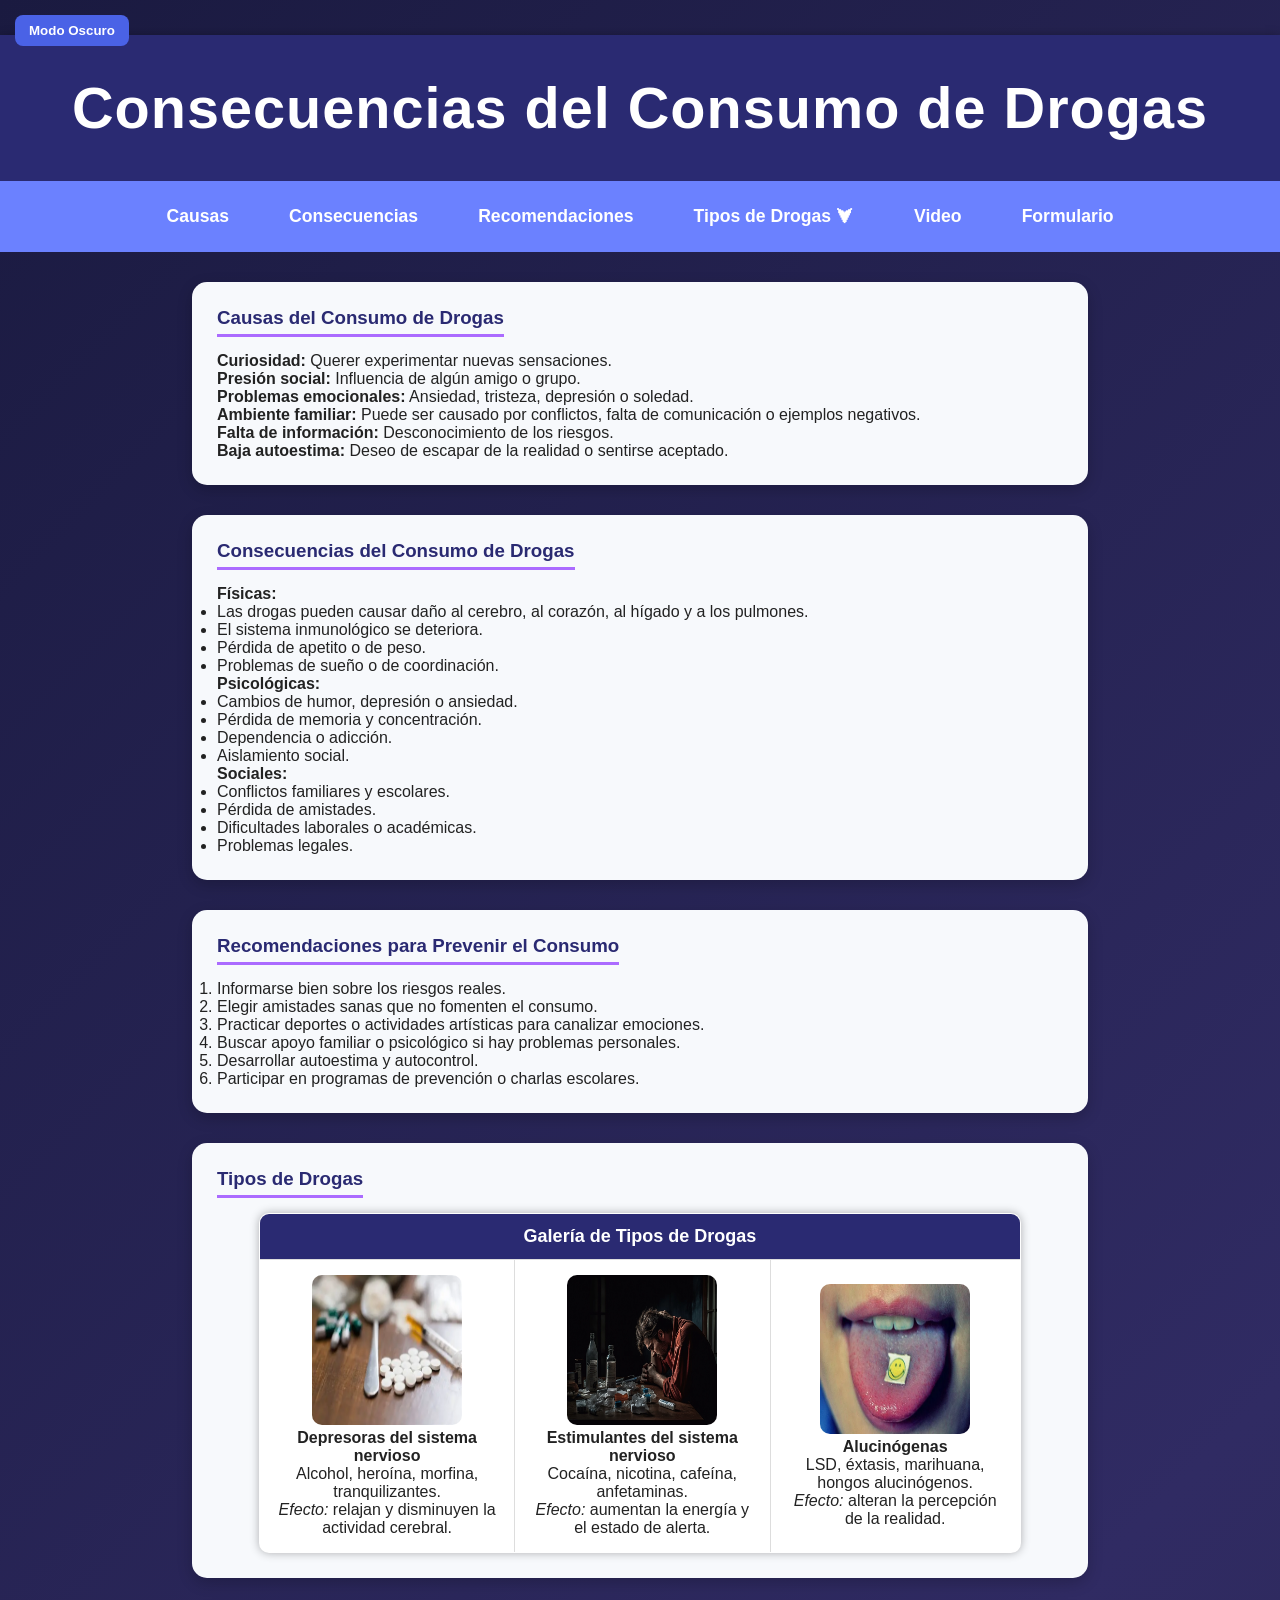
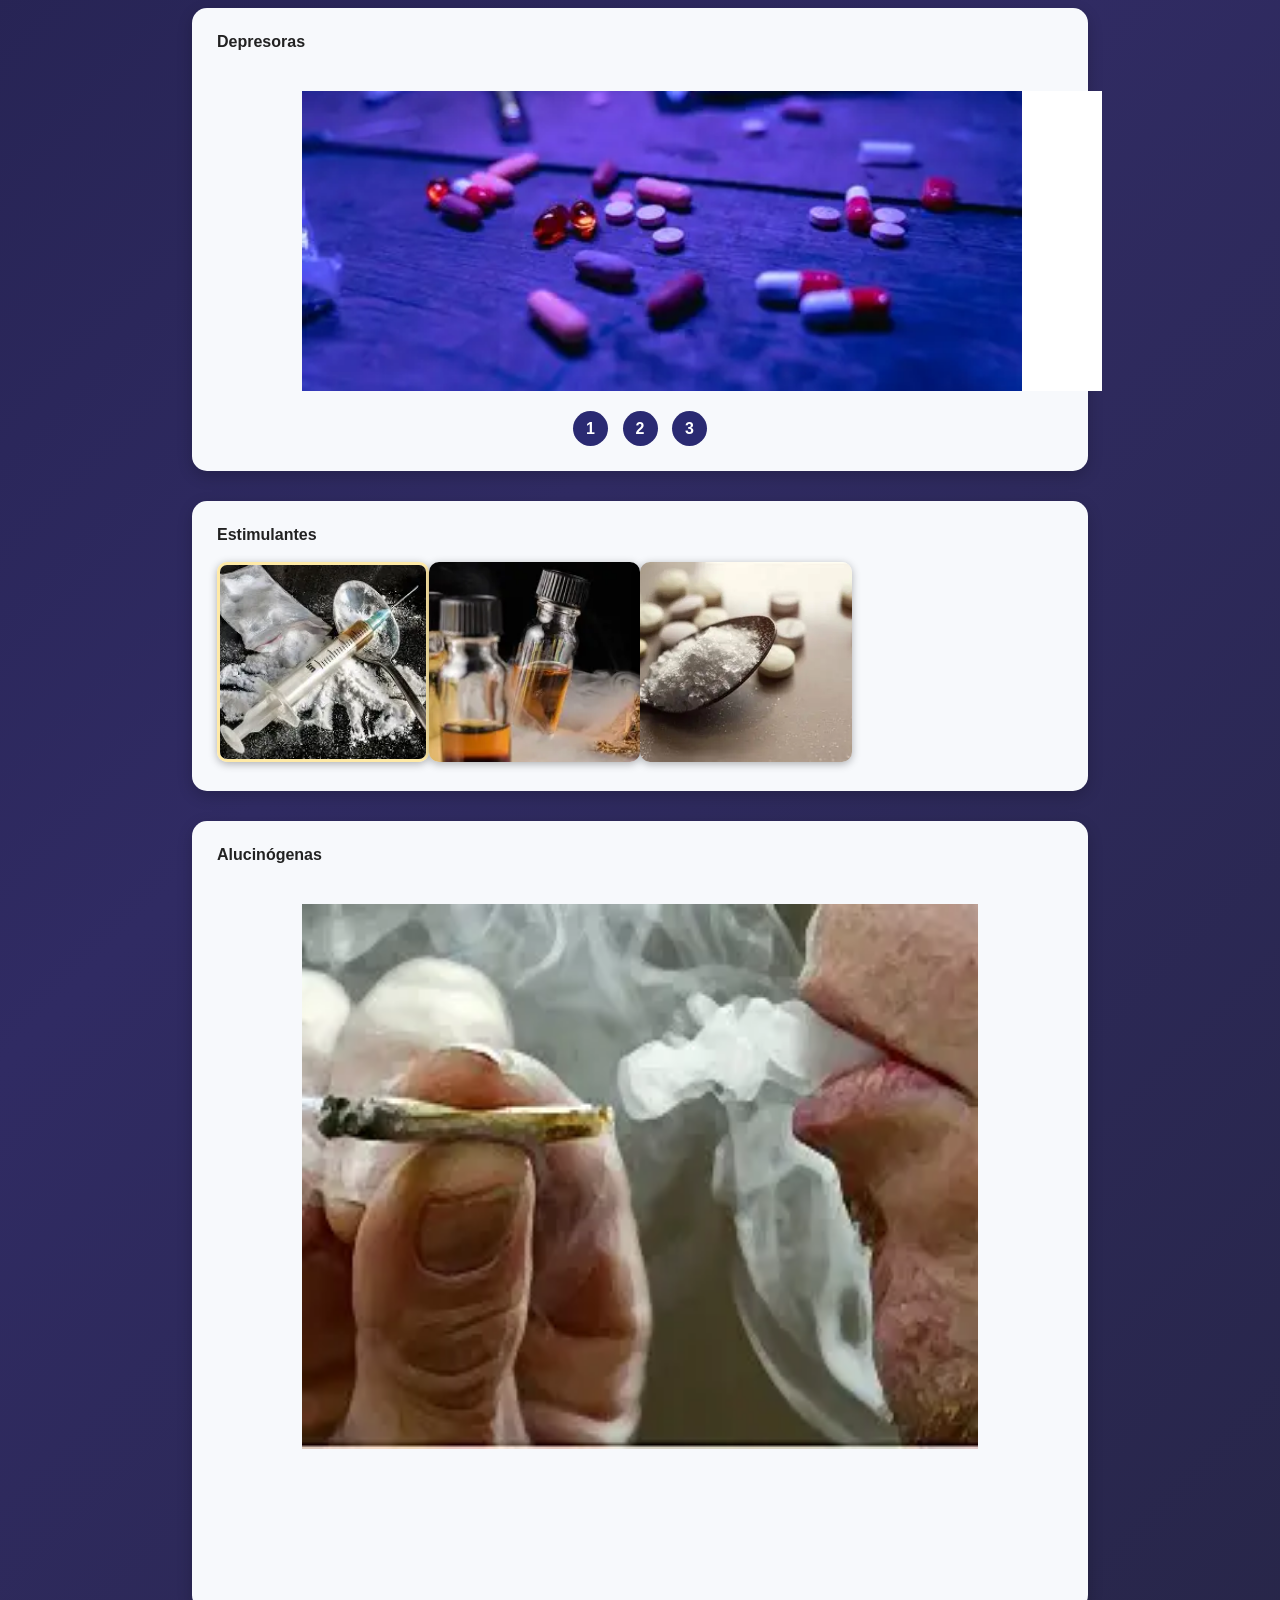
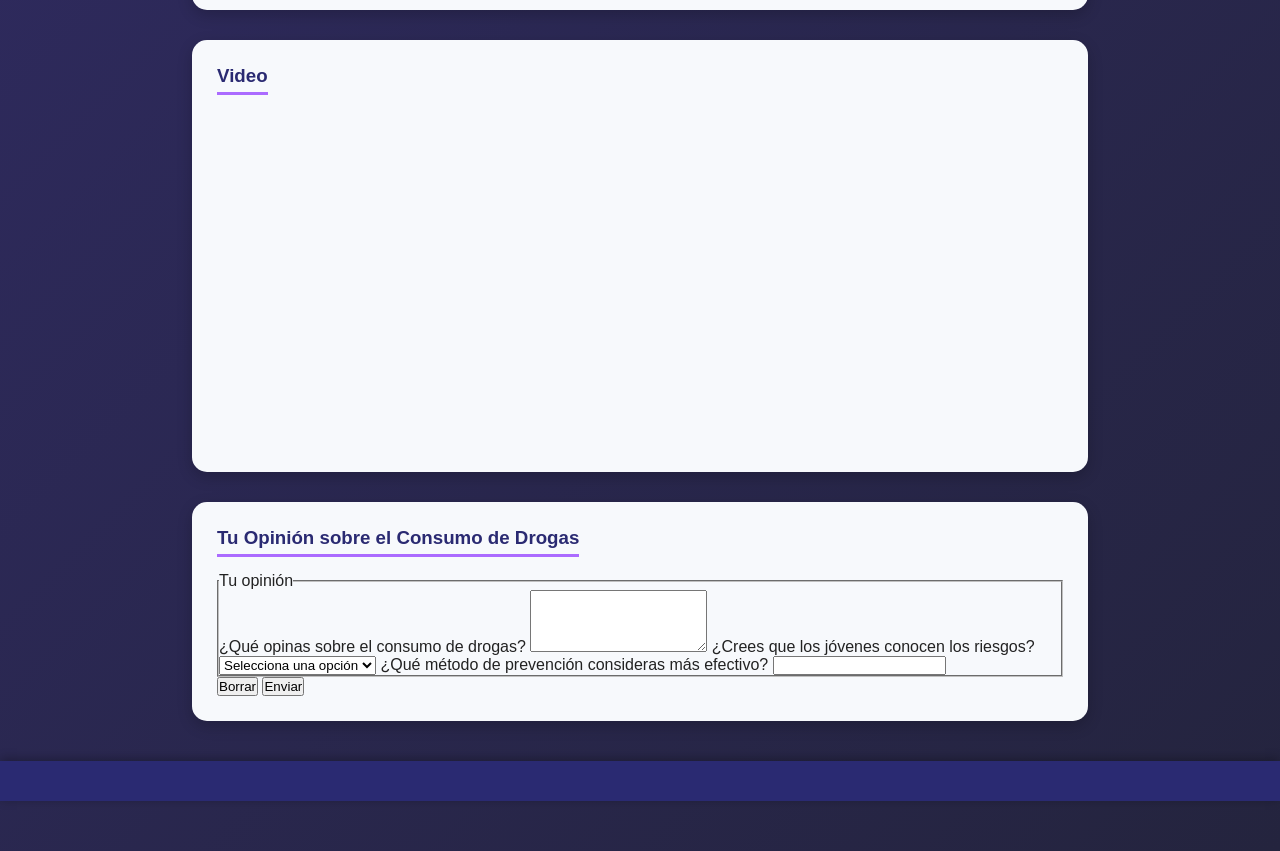
==== index.html @ c8f7d887 "Update and rename drogas.html to index.html" ====
<!DOCTYPE html>
<html lang="es">
<head>
    <meta charset="utf-8">
    <meta name="viewport" content="width=device-width, initial-scale=1.0">
    <link rel="icon" type="image/x-icon" href="pelota.ico">
    <link href="perro.css" rel="stylesheet"/>
    <script src="galeriajs.js"></script>
    <title>Consecuencias del Consumo de Drogas</title>
</head>

<body>
    <header><h1>Consecuencias del Consumo de Drogas</h1></header>

    <nav>
        <ul>
          <li><a href="#causas">Causas</a></li>
          <li><a href="#consecuencias">Consecuencias</a></li>
          <li><a href="#recomendaciones">Recomendaciones</a></li>
          <li>
            <a href="#tipos">Tipos de Drogas ⮟</a>
            <ul class="submenu">
              <li><a href="#depresoras">Depresoras</a></li>
              <li><a href="#estimulantes">Estimulantes</a></li>
              <li><a href="#alucinogenas">Alucinógenas</a></li>
            </ul>
          </li>
          <li><a href="#video">Video</a></li>
          <li><a href="#formulario">Formulario</a></li>
        </ul>
      </nav>
      

    <aside>
        <button onclick="document.body.classList.toggle('dark')">Modo Oscuro</button>
    </aside>

    <section>

        <!-- CAUSAS -->
        <article>
            <a name="causas"></a>
            <h3>Causas del Consumo de Drogas</h3>
            <p><b>Curiosidad:</b> Querer experimentar nuevas sensaciones.</p>
            <p><b>Presión social:</b> Influencia de algún amigo o grupo.</p>
            <p><b>Problemas emocionales:</b> Ansiedad, tristeza, depresión o soledad.</p>
            <p><b>Ambiente familiar:</b> Puede ser causado por conflictos, falta de comunicación o ejemplos negativos.</p>
            <p><b>Falta de información:</b> Desconocimiento de los riesgos.</p>
            <p><b>Baja autoestima:</b> Deseo de escapar de la realidad o sentirse aceptado.</p>
        </article>

        <!-- CONSECUENCIAS -->
        <article>
            <a name="consecuencias"></a>
            <h3>Consecuencias del Consumo de Drogas</h3>

            <p><b>Físicas:</b></p>
            <ul>
                <li>Las drogas pueden causar daño al cerebro, al corazón, al hígado y a los pulmones.</li>
                <li>El sistema inmunológico se deteriora.</li>
                <li>Pérdida de apetito o de peso.</li>
                <li>Problemas de sueño o de coordinación.</li>
            </ul>

            <p><b>Psicológicas:</b></p>
            <ul>
                <li>Cambios de humor, depresión o ansiedad.</li>
                <li>Pérdida de memoria y concentración.</li>
                <li>Dependencia o adicción.</li>
                <li>Aislamiento social.</li>
            </ul>

            <p><b>Sociales:</b></p>
            <ul>
                <li>Conflictos familiares y escolares.</li>
                <li>Pérdida de amistades.</li>
                <li>Dificultades laborales o académicas.</li>
                <li>Problemas legales.</li>
            </ul>
        </article>

        <!-- RECOMENDACIONES -->
        <article>
            <a name="recomendaciones"></a>
            <h3>Recomendaciones para Prevenir el Consumo</h3>
            <ol>
                <li>Informarse bien sobre los riesgos reales.</li>
                <li>Elegir amistades sanas que no fomenten el consumo.</li>
                <li>Practicar deportes o actividades artísticas para canalizar emociones.</li>
                <li>Buscar apoyo familiar o psicológico si hay problemas personales.</li>
                <li>Desarrollar autoestima y autocontrol.</li>
                <li>Participar en programas de prevención o charlas escolares.</li>
            </ol>
        </article>

        <!-- TIPOS DE DROGAS -->
        <article>
            <a name="tipos"></a>
            <h3>Tipos de Drogas</h3>
            <br>
            <div class="tabla-responsive">
            <table border="1" style="margin:auto; text-align:center; border-collapse:collapse; width:90%;">
                <thead>
                    <tr>
                        <th colspan="3" class="cecyte">Galería de Tipos de Drogas</th>
                    </tr>
                </thead>
                <tbody>
                    <tr>
                        <td>
                            <img src="img/causa1.jpg" class="clickImagen" width="150" height="150" alt="Depresoras">
                            <p><b>Depresoras del sistema nervioso</b><br>Alcohol, heroína, morfina, tranquilizantes.<br><i>Efecto:</i> relajan y disminuyen la actividad cerebral.</p>
                        </td>
                        <td>
                            <img src="img/causa2.jpg" class="clickImagen" width="150" height="150" alt="Estimulantes">
                            <p><b>Estimulantes del sistema nervioso</b><br>Cocaína, nicotina, cafeína, anfetaminas.<br><i>Efecto:</i> aumentan la energía y el estado de alerta.</p>
                        </td>
                        <td>
                            <img src="img/causa3.jpg" class="clickImagen" width="150" height="150" alt="Alucinógenas">
                            <p><b>Alucinógenas</b><br>LSD, éxtasis, marihuana, hongos alucinógenos.<br><i>Efecto:</i> alteran la percepción de la realidad.</p>
                        </td>
                    </tr>
                </tbody>
            </table>
            </div>
        </article>

        <!-- DEPRESORAS -->
        <article id="depresoras">
            <h4>Depresoras</h4>
            <ul class="slider">
              <li id="slide1"><img src="img/depresora1.jpg" alt="Depresora 1"></li>
              <li id="slide2"><img src="img/depresora2.jpg" alt="Depresora 2"></li>
              <li id="slide3"><img src="img/depresora3.jpg" alt="Depresora 3"></li>
            </ul>
          
            <div class="botones">
              <a href="#slide1">1</a>
              <a href="#slide2">2</a>
              <a href="#slide3">3</a>
            </div>
          </article>

        <!-- ESTIMULANTES -->
        <article id="estimulantes">
            <h4>Estimulantes</h4>
            <br>
            <div class="fila">
             <center> <div class="columnas">
                <img src="img/estimulante1.jpg" alt="Estimulante 1" onclick="openModal(); currentSlide(1);" class="miniatura cursor">
              </div>
              <div class="columnas">
                <img src="img/estimulante2.jpg" alt="Estimulante 2" onclick="openModal(); currentSlide(2);" class="miniatura cursor">
              </div>
              <div class="columnas">
                <img src="img/estimulante3.jpg" alt="Estimulante 3" onclick="openModal(); currentSlide(3);" class="miniatura cursor">
              </div> </center>
            </div>
          
            <div id="miGaleria" class="modal">
              <span class="close cursor" onclick="closeModal()">&times;</span>
              <div class="modal-content">
                <div class="misimagenes"><div class="numeroTexto">1 / 3</div><img src="img/estimulante1.jpg" style="width:100%"></div>
                <div class="misimagenes"><div class="numeroTexto">2 / 3</div><img src="img/estimulante2.jpg" style="width:100%"></div>
                <div class="misimagenes"><div class="numeroTexto">3 / 3</div><img src="img/estimulante3.jpg" style="width:100%"></div>
          
                <a class="anterior" onclick="plusSlides(-1)">&#10094;</a>
                <a class="siguiente" onclick="plusSlides(1)">&#10095;</a>
          
                <div class="descripcion"><p id="describe"></p></div>
              </div>
            </div>
          </article>
          

        <!-- ALUCINOGENAS -->
        <article>
            <a name="alucinogenas"></a>
            <h4>Alucinógenas</h4>
            <div class="slider">
                <ul>
                    <li>
                        <img src="img/alucinogena1.jpg" alt="">
                    </li>
                    <li>
                        <img src="img/alucinogena2.jpg" alt="">
                    </li>
                    <li>
                        <img src="img/alucinogena3.jpg" alt="">
                    </li>
                    <li>
                        <img src="img/alucinogena4.jpg" alt="">
                    </li>
                </ul>
            </div>
        </article>

        <!-- VIDEO -->
        <article>
            <a name="video"></a>
            <h3>Video</h3>
            <br>
            <br>
            <center><iframe width="560" height="315" src="https://www.youtube.com/embed/emM6eo3wYpA?si=cSRPWMDFn6Leg11W&amp;controls=0" title="YouTube video player" frameborder="0" allow="accelerometer; autoplay; clipboard-write; encrypted-media; gyroscope; picture-in-picture; web-share" referrerpolicy="strict-origin-when-cross-origin" allowfullscreen></iframe></center>
        </article>

        <!-- FORMULARIO DE OPINIÓN -->
<article>
    <a name="formulario"></a>
    <h3>Tu Opinión sobre el Consumo de Drogas</h3>
    <form action="datos.php" method="post">
      <fieldset>
        <legend>Tu opinión</legend>
  
        <label for="opinion">¿Qué opinas sobre el consumo de drogas?</label>
        <textarea name="opinion" id="opinion" rows="4" required></textarea>
  
        <label for="riesgos">¿Crees que los jóvenes conocen los riesgos?</label>
        <select name="riesgos" id="riesgos" required>
          <option value="">Selecciona una opción</option>
          <option value="si">Sí</option>
          <option value="no">No</option>
          <option value="parcialmente">Parcialmente</option>
        </select>
  
        <label for="prevencion">¿Qué método de prevención consideras más efectivo?</label>
        <input type="text" name="prevencion" id="prevencion" required />
      </fieldset>
  
      <input type="reset" value="Borrar" />
      <input type="submit" value="Enviar" />
    </form>
  </article>
  
    </section>

    <footer></footer>
    <script src="gal1.js"></script>
</body>
</html>
---- perro.css ----
/* RESET GENERAL */
* {
    margin: 0;
    padding: 0;
    box-sizing: border-box;
}

html {
    scroll-behavior: smooth;
    font-family: "Segoe UI", Arial, sans-serif;
}

/* FONDO GENERAL */
body {
    background: linear-gradient(135deg, #1a1a40, #302b63, #24243e);
    color: #222;
    display: flex;
    flex-direction: column;
    align-items: center;
    padding-bottom: 50px;
    transition: background 0.5s, color 0.5s;
}

/* ENCABEZADO */
header {
    background: #2a2a72;
    color: white;
    width: 100%;
    text-align: center;
    padding: 40px 0;
    margin-top: 35px;
    font-size: 1.8rem;
    letter-spacing: 1px;
    box-shadow: 0 2px 10px rgba(0,0,0,0.4);
}

/* NAVEGACIÓN */
nav {
    background: #6b81ff;
    width: 100%;
    padding: 10px 0;
    text-align: center;
}

/* MENU PRINCIPAL */
nav ul {
    display: flex;
    justify-content: center;
    list-style: none;
    gap: 20px;
    position: relative;
}

nav ul li {
    position: relative;
}

nav a {
    text-decoration: none;
    color: white;
    font-weight: bold;
    font-size: 1.1rem;
    padding: 15px 20px;
    display: block;
    transition: color 0.3s, transform 0.3s;
}

nav a:hover {
    color: #ffeaa7;
    transform: scale(1.1);
}

/* SUBMENÚ (LISTA DESPLEGABLE) */
nav ul ul {
    display: none;
    position: absolute;
    top: 60px; /* se muestra debajo del menú principal */
    left: 0;
    background: #4a62e6;
    border-radius: 8px;
    padding: 0;
    list-style: none;
    z-index: 1000;
    min-width: 170px;
}

nav ul li:hover > ul {
    display: block;
}

nav ul ul li {
    width: 100%;
}

nav ul ul li a {
    display: block;
    padding: 10px 15px;
    color: white;
    font-weight: normal;
    text-align: left;
    transition: background 0.3s;
}

nav ul ul li a:hover {
    background: #2a2a72;
}

/* BOTÓN MODO OSCURO */
aside {
    position: fixed;
    top: 15px;
    left: 15px;
}

aside button {
    background: #4a62e6;
    border: none;
    color: white;
    padding: 8px 14px;
    border-radius: 8px;
    cursor: pointer;
    font-weight: bold;
    transition: all 0.3s;
}

aside button:hover {
    background: #3d5aff;
    transform: scale(1.1);
}

/* CONTENIDO PRINCIPAL */
section {
    width: 100%;
    display: flex;
    flex-direction: column;
    align-items: center;
    margin-top: 30px;
    gap: 30px;
}

/* ARTÍCULOS */
article {
    width: 70%;
    background: #f7f9fc;
    padding: 25px;
    border-radius: 15px;
    box-shadow: 0 5px 15px rgba(0,0,0,0.2);
    transition: background 0.5s, color 0.5s;
}

article h3 {
    color: #2a2a72;
    margin-bottom: 15px;
    border-bottom: 3px solid #ab6bff;
    display: inline-block;
    padding-bottom: 5px;
}

/* TABLAS */
table {
    width: 100%;
    margin-top: 20px;
    border-collapse: collapse;
    text-align: center;
    background-color: #fff;
    border-radius: 10px;
    overflow: hidden;
    box-shadow: 0px 0px 10px rgba(0,0,0,0.3);
}

th.cecyte {
    background-color: #2a2a72;
    color: white;
    padding: 12px;
    font-size: 18px;
}

td {
    padding: 15px;
    border: 1px solid #ddd;
}

/* GALERÍA LIGHTBOX */
.clickImagen {
    border-radius: 10px;
    cursor: pointer;
    transition: transform 0.3s ease, box-shadow 0.3s ease;
}

.clickImagen:hover {
    transform: scale(1.08);
    box-shadow: 0 5px 15px rgba(0,0,0,0.5);
}

/* MODO OSCURO */
body.dark {
    background: #121212;
    color: #f1f1f1;
}

body.dark header {
    background: #1f1f3a;
}

body.dark nav {
    background: #6c5ce7;
}

body.dark article {
    background: #1e1e2f;
    color: #855ef0;
}

body.dark th.cecyte {
    background-color: #6c5ce7;
}

body.dark tbody {
    background: #1e1e2f;
}

body.dark aside button {
    background: #604bff;
}

body.dark aside button:hover {
    background: #4c3fff;
}

/* GALERÍA POR BOTONES (con :target) */
ul.slider {
    position: relative;
    width: 800px;
    height: 300px;
  }
  
  ul.slider li {
    position: absolute;
    left: 0;
    top: 0;
    opacity: 0;
    width: inherit;
    height: inherit;
    transition: opacity 0.5s ;
    background: #fff;
    overflow: hidden;
  }
  
  ul.slider li:first-child {
    opacity: 1;
  }
  
  ul.slider li:target {
    opacity: 1;
  }
  
  ul.slider img {
    width: 90%;
    height: 100%;
    object-fit: cover;
  }
  
  /* BOTONES DE LA GALERÍA */
  .botones {
    text-align: center;
    margin-top: 20px;
  }
  
  .botones li {
display: inline-block;
text-align: center;
  }

  .botones li a {
    display: inline-block;
    color: rgb(95, 118, 245);
    text-decoration: none;
    background-color: #2a2a72;
    padding: 10px;
    width: 15px;
    height: 20px;
    font-size: 20px;
    border-radius: 100%;
  }
  .botones a {
    display: inline-block;
    background: #2a2a72;
    color: white;
    text-decoration: none;
    width: 35px;
    height: 35px;
    line-height: 35px;
    margin: 0 5px;
    border-radius: 50%; /* Esto crea el círculo */
    font-weight: bold;
    transition: all 0.3s;
  }

  .botones a:hover {
    background: #6b81ff;
    transform: scale(1.1);
  }
  
  /* MODO OSCURO */
  body.dark .botones a {
    background: #604bff;
  }
  
  body.dark .botones a:hover {
    background: #855ef0;
  }
  
  /* ==== LIGHTBOX MODAL ==== */
.modal {
    display: none;
    position: fixed;
    z-index: 100;
    padding-top: 100px;
    left: 0;
    top: 0;
    width: 100%;
    height: 100%;
    overflow: auto;
    background-color: rgba(0,0,0,0.9);
  }
  
  .modal-content {
    position: relative;
    margin: auto;
    padding: 0;
    width: 80%;
    max-width: 1000px;
  }
  
  .close {
    position: absolute;
    top: 15px;
    right: 35px;
    color: white;
    font-size: 40px;
    font-weight: bold;
    cursor: pointer;
  }
  
  .close:hover {
    color: #bbb;
  }
  
  .misimagenes {
    display: none;
  }
  
  .anterior,
  .siguiente {
    cursor: pointer;
    position: absolute;
    top: 50%;
    padding: 16px;
    color: white;
    font-weight: bold;
    font-size: 20px;
    transition: 0.6s ease;
    user-select: none;
  }
  
  .siguiente {
    right: 0;
  }
  
  .anterior:hover, .siguiente:hover {
    background-color: rgba(0,0,0,0.8);
  }

  
  .fila > .columnas {
    padding: 0.8px;
}

  .fila:after {
    content: "";
    display: table;
    clear: both;
  }

  .columnas {
    float: left;
    width: 25%;
}

.galeria {
    display: none;
    position: fixed;
    z-index: 1;
    padding-top: 100px;
    left: 0;
    top: 0;
    width: 100%;
    height: 100%;
    overflow: auto;
    background-color: rgb(0, 0, 0);
}

.miGaleria {
    position: relative;
    background-color: #fefefe;
    margin: auto;
    padding: 0;
    width: 100%;
    max-width: 1200px;
}

.botoncerrar:hover,
.botoncerrar:focus {
    color: #999;
    text-decoration: none;
    cursor: pointer;
}


.cursor {
    cursor: pointer;
}

.columnas img {
    width: 100%;
    height: 200px;
    object-fit: cover;
    border-radius: 10px;
    box-shadow: 0 2px 8px rgba(0,0,0,0.3);
  }
  
  .misimagenes img {
    width: 100%;
    height: 500px;
    object-fit: contain;
    border-radius: 10px;
    transition: opacity 0.5s ease;
  }

/* GALERÍA AUTOMÁTICA */
.slider {
    margin-top: 40px;
    width: 80%;
    margin-left: 10%;
    overflow: hidden;
}

.slider ul {
    display: flex;
    padding: 0;
    width: 400%;
    animation: cambio 15s infinite alternate linear;
}

.slider li {
    width: 100%;
    list-style: none;
}

.slider img {
    width: 100%;
    height: 80%;
}

@keyframes cambio {
    0% { margin-left: 0; }
    20% { margin-left: 0; }

    25% { margin-left: -100%; }
    45% { margin-left: -100%; }

    50% { margin-left: -200%; }
    70% { margin-left: -200%; }

    75% { margin-left: -300%; }
    100% { margin-left: -300%; }
}

/* PIE DE PÁGINA */
footer {
    width: 100%;
    text-align: center;
    color: white;
    padding: 20px 0;
    margin-top: 40px;
    background: #2a2a72;
    box-shadow: 0 -2px 10px rgba(0,0,0,0.3);
}

.active {
    border: 3px solid #ffeaa7;
    box-shadow: 0 0 10px #ffeaa7;
  }

  @media screen and (max-width: 768px) {
    /* Menú vertical en móviles */
    nav ul {
      flex-direction: column;
      align-items: center;
    }
  
    nav a {
      padding: 10px;
      font-size: 1rem;
    }
  
    /* Ajuste de artículos */
    article {
      width: 90%;
      padding: 15px;
    }
  
    /* Galería por botones */
    ul.slider {
      width: 100%;
      height: auto;
    }
  
    ul.slider img {
      width: 100%;
      height: auto;
    }
  
    /* Columnas en galería */
    .columnas {
      width: 100%;
      float: none;
      margin-bottom: 10px;
    }
  
    /* Imágenes en lightbox */
    .misimagenes img {
      height: auto;
      max-height: 300px;
    }
  
    /* Botones más grandes para tocar */
    .botones a {
      width: 45px;
      height: 45px;
      line-height: 45px;
      font-size: 1.2rem;
    }
  
    /* Modal más adaptable */
    .modal-content {
      width: 95%;
    }
  
    /* Tabla con scroll horizontal */
    .tabla-responsive {
      overflow-x: auto;
      width: 100%;
    }
  
    table {
      width: 600px; /* se mantiene el ancho interno */
    }
  }
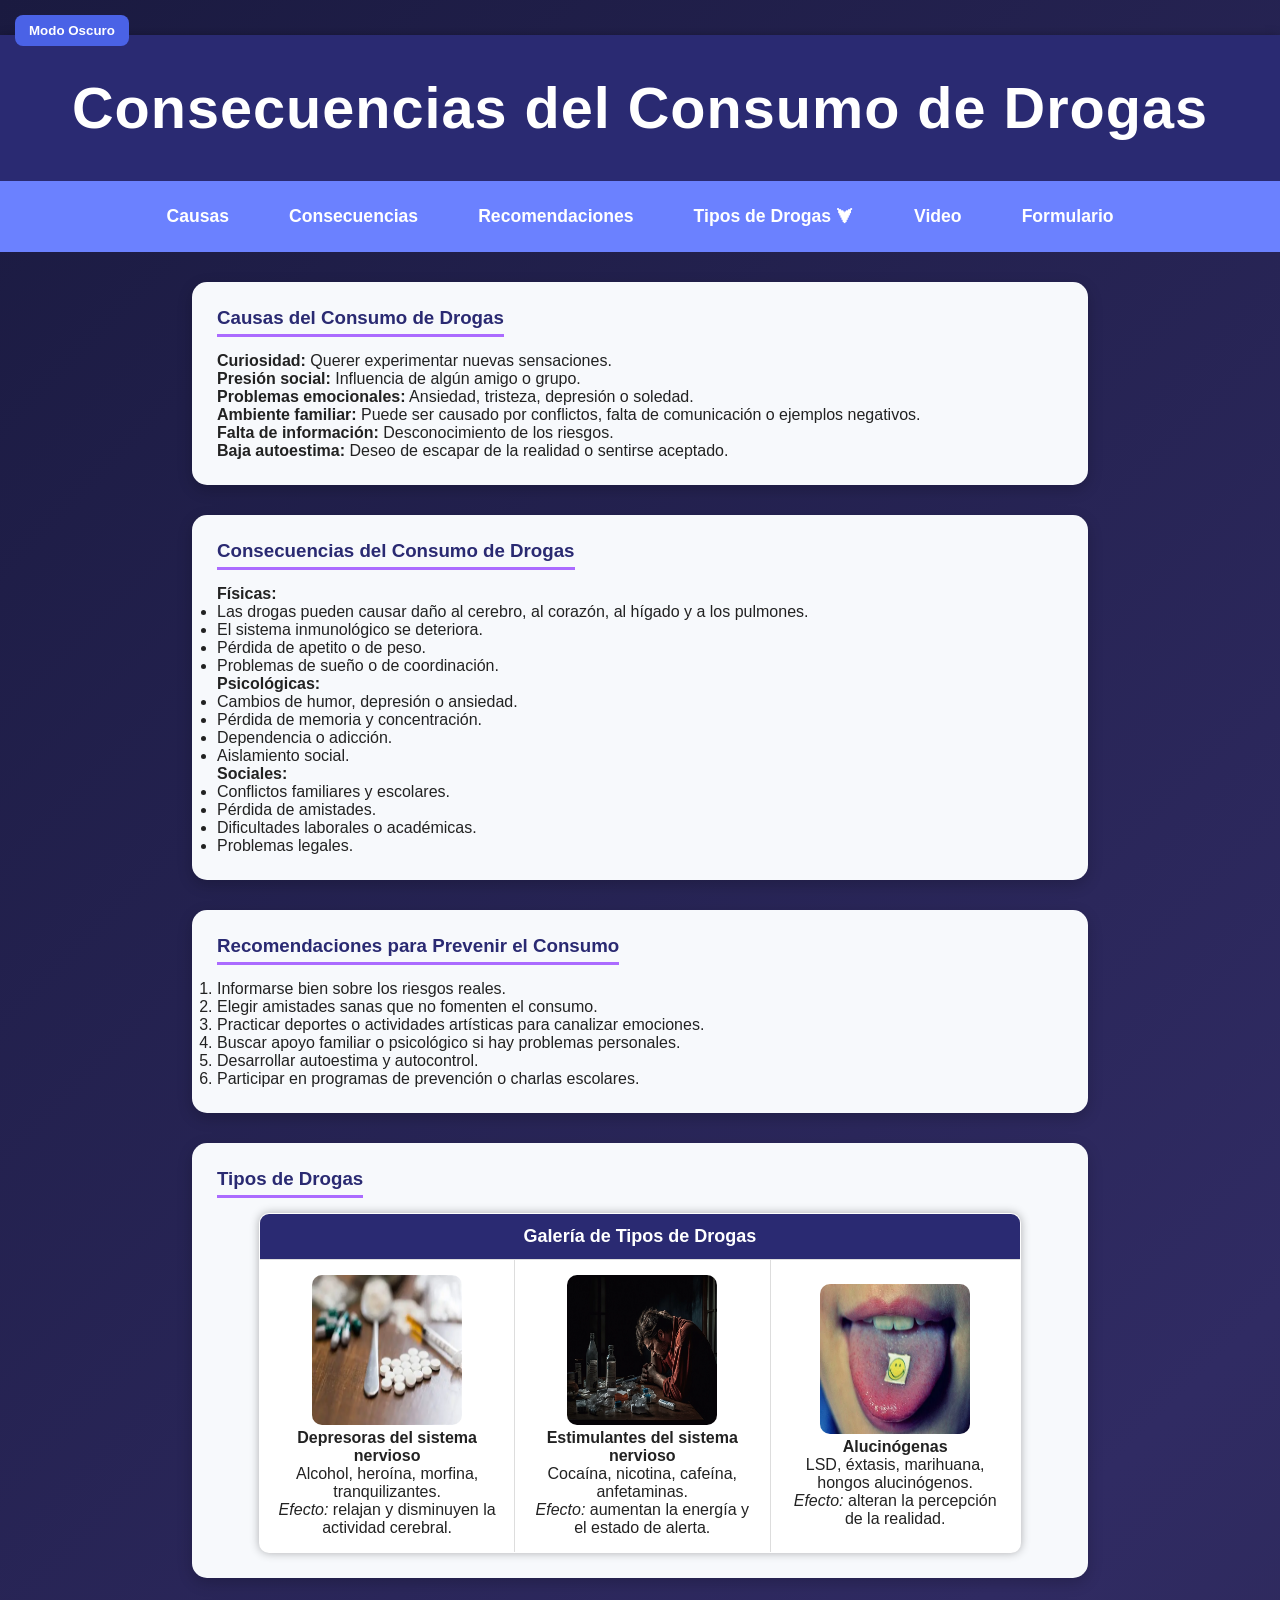
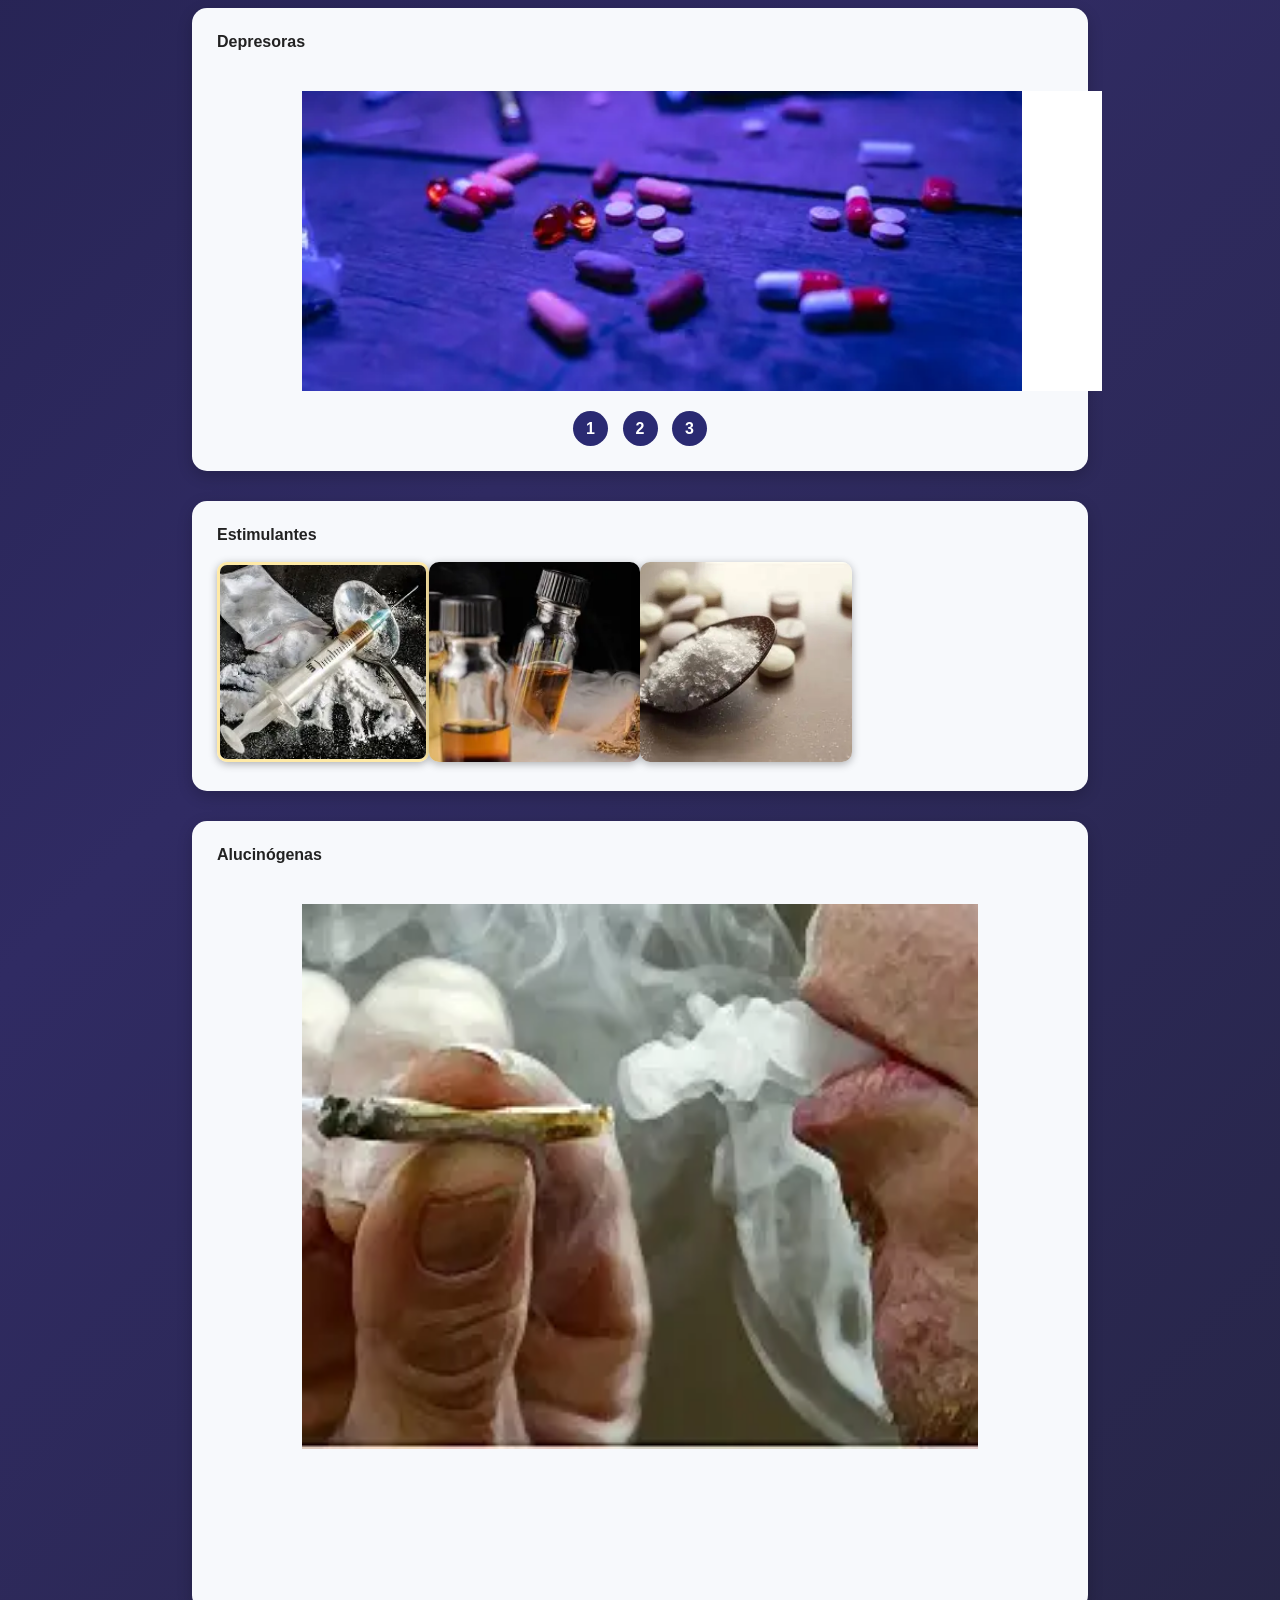
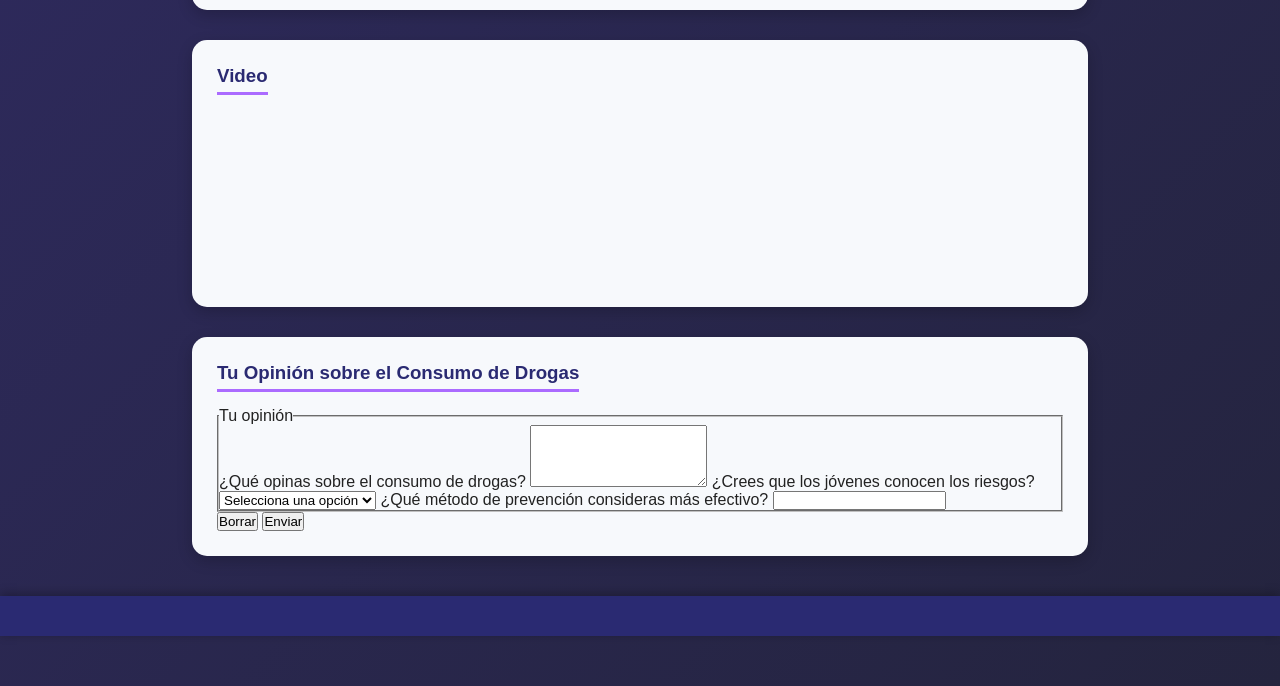
==== commit 7ebf0fe6: "Update index.html" ====
--- a/index.html
+++ b/index.html
@@ -4,7 +4,7 @@
     <meta charset="utf-8">
     <meta name="viewport" content="width=device-width, initial-scale=1.0">
     <link rel="icon" type="image/x-icon" href="pelota.ico">
-    <link href="perro.css" rel="stylesheet"/>
+    <link href="style.css" rel="stylesheet"/>
     <script src="galeriajs.js"></script>
     <title>Consecuencias del Consumo de Drogas</title>
 </head>
@@ -201,7 +201,14 @@
             <h3>Video</h3>
             <br>
             <br>
-            <center><iframe width="560" height="315" src="https://www.youtube.com/embed/emM6eo3wYpA?si=cSRPWMDFn6Leg11W&amp;controls=0" title="YouTube video player" frameborder="0" allow="accelerometer; autoplay; clipboard-write; encrypted-media; gyroscope; picture-in-picture; web-share" referrerpolicy="strict-origin-when-cross-origin" allowfullscreen></iframe></center>
+            <center>
+<div class="video-container">
+    <iframe src="https://www.youtube.com/embed/emM6eo3wYpA?si=cSRPWMDFn6Leg11W&amp;controls=0"
+        title="YouTube video player" frameborder="0"
+        allow="accelerometer; autoplay; clipboard-write; encrypted-media; gyroscope; picture-in-picture;"
+        allowfullscreen></iframe>
+</div>
+</center>
         </article>
 
         <!-- FORMULARIO DE OPINIÓN -->
@@ -238,3 +245,6 @@
     <script src="gal1.js"></script>
 </body>
 </html>
+
+
+
--- a/style.css
+++ b/style.css
@@ -0,0 +1,577 @@
+* {
+    margin: 0;
+    padding: 0;
+    box-sizing: border-box;
+}
+
+html {
+    scroll-behavior: smooth;
+    font-family: "Segoe UI", Arial, sans-serif;
+}
+
+/* FONDO GENERAL */
+body {
+    background: linear-gradient(135deg, #1a1a40, #302b63, #24243e);
+    color: #222;
+    display: flex;
+    flex-direction: column;
+    align-items: center;
+    padding-bottom: 50px;
+    transition: background 0.5s, color 0.5s;
+}
+
+/* ENCABEZADO */
+header {
+    background: #2a2a72;
+    color: white;
+    width: 100%;
+    text-align: center;
+    padding: 40px 0;
+    margin-top: 35px;
+    font-size: 1.8rem;
+    letter-spacing: 1px;
+    box-shadow: 0 2px 10px rgba(0,0,0,0.4);
+}
+
+/* NAVEGACIÓN */
+nav {
+    background: #6b81ff;
+    width: 100%;
+    padding: 10px 0;
+    text-align: center;
+}
+
+/* MENU PRINCIPAL */
+nav ul {
+    display: flex;
+    justify-content: center;
+    list-style: none;
+    gap: 20px;
+    position: relative;
+}
+
+nav ul li {
+    position: relative;
+}
+
+nav a {
+    text-decoration: none;
+    color: white;
+    font-weight: bold;
+    font-size: 1.1rem;
+    padding: 15px 20px;
+    display: block;
+    transition: color 0.3s, transform 0.3s;
+}
+
+nav a:hover {
+    color: #ffeaa7;
+    transform: scale(1.1);
+}
+
+/*LISTA DESPLEGABLE*/
+nav ul ul {
+    display: none;
+    position: absolute;
+    top: 60px; /* se muestra debajo del menú principal */
+    left: 0;
+    background: #4a62e6;
+    border-radius: 8px;
+    padding: 0;
+    list-style: none;
+    z-index: 1000;
+    min-width: 170px;
+}
+
+nav ul li:hover > ul {
+    display: block;
+}
+
+nav ul ul li {
+    width: 100%;
+}
+
+nav ul ul li a {
+    display: block;
+    padding: 10px 15px;
+    color: white;
+    font-weight: normal;
+    text-align: left;
+    transition: background 0.3s;
+}
+
+nav ul ul li a:hover {
+    background: #2a2a72;
+}
+
+/* BOTÓN MODO OSCURO */
+aside {
+    position: fixed;
+    top: 15px;
+    left: 15px;
+}
+
+aside button {
+    background: #4a62e6;
+    border: none;
+    color: white;
+    padding: 8px 14px;
+    border-radius: 8px;
+    cursor: pointer;
+    font-weight: bold;
+    transition: all 0.3s;
+}
+
+aside button:hover {
+    background: #3d5aff;
+    transform: scale(1.1);
+}
+
+/* CONTENIDO */
+section {
+    width: 100%;
+    display: flex;
+    flex-direction: column;
+    align-items: center;
+    margin-top: 30px;
+    gap: 30px;
+}
+
+/* ARTÍCULOS */
+article {
+    width: 70%;
+    background: #f7f9fc;
+    padding: 25px;
+    border-radius: 15px;
+    box-shadow: 0 5px 15px rgba(0,0,0,0.2);
+    transition: background 0.5s, color 0.5s;
+}
+
+article h3 {
+    color: #2a2a72;
+    margin-bottom: 15px;
+    border-bottom: 3px solid #ab6bff;
+    display: inline-block;
+    padding-bottom: 5px;
+}
+
+/* TABLAS */
+table {
+    width: 100%;
+    margin-top: 20px;
+    border-collapse: collapse;
+    text-align: center;
+    background-color: #fff;
+    border-radius: 10px;
+    overflow: hidden;
+    box-shadow: 0px 0px 10px rgba(0,0,0,0.3);
+}
+
+th.cecyte {
+    background-color: #2a2a72;
+    color: white;
+    padding: 12px;
+    font-size: 18px;
+}
+
+td {
+    padding: 15px;
+    border: 1px solid #ddd;
+}
+
+/* GALERÍA LIGHTBOX */
+.clickImagen {
+    border-radius: 10px;
+    cursor: pointer;
+    transition: transform 0.3s ease, box-shadow 0.3s ease;
+}
+
+.clickImagen:hover {
+    transform: scale(1.08);
+    box-shadow: 0 5px 15px rgba(0,0,0,0.5);
+}
+
+/* MODO OSCURO */
+body.dark {
+    background: #121212;
+    color: #f1f1f1;
+}
+
+body.dark header {
+    background: #1f1f3a;
+}
+
+body.dark nav {
+    background: #6c5ce7;
+}
+
+body.dark article {
+    background: #1e1e2f;
+    color: #855ef0;
+}
+
+body.dark th.cecyte {
+    background-color: #6c5ce7;
+}
+
+body.dark tbody {
+    background: #1e1e2f;
+}
+
+body.dark aside button {
+    background: #604bff;
+}
+
+body.dark aside button:hover {
+    background: #4c3fff;
+}
+
+/* GALERÍA POR BOTONES (con :target) */
+ul.slider {
+    position: relative;
+    width: 800px;
+    height: 300px;
+  }
+  
+  ul.slider li {
+    position: absolute;
+    left: 0;
+    top: 0;
+    opacity: 0;
+    width: inherit;
+    height: inherit;
+    transition: opacity 0.5s ;
+    background: #fff;
+    overflow: hidden;
+  }
+  
+  ul.slider li:first-child {
+    opacity: 1;
+  }
+  
+  ul.slider li:target {
+    opacity: 1;
+  }
+  
+  ul.slider img {
+    width: 90%;
+    height: 100%;
+    object-fit: cover;
+  }
+  
+  /* BOTONES DE LA GALERÍA */
+  .botones {
+    text-align: center;
+    margin-top: 20px;
+  }
+  
+  .botones li {
+display: inline-block;
+text-align: center;
+  }
+
+  .botones li a {
+    display: inline-block;
+    color: rgb(95, 118, 245);
+    text-decoration: none;
+    background-color: #2a2a72;
+    padding: 10px;
+    width: 15px;
+    height: 20px;
+    font-size: 20px;
+    border-radius: 100%;
+  }
+  .botones a {
+    display: inline-block;
+    background: #2a2a72;
+    color: white;
+    text-decoration: none;
+    width: 35px;
+    height: 35px;
+    line-height: 35px;
+    margin: 0 5px;
+    border-radius: 50%; /* Esto crea el círculo */
+    font-weight: bold;
+    transition: all 0.3s;
+  }
+
+  .botones a:hover {
+    background: #6b81ff;
+    transform: scale(1.1);
+  }
+  
+  /* MODO OSCURO */
+  body.dark .botones a {
+    background: #604bff;
+  }
+  
+  body.dark .botones a:hover {
+    background: #855ef0;
+  }
+  
+  /* ==== LIGHTBOX MODAL ==== */
+.modal {
+    display: none;
+    position: fixed;
+    z-index: 100;
+    padding-top: 100px;
+    left: 0;
+    top: 0;
+    width: 100%;
+    height: 100%;
+    overflow: auto;
+    background-color: rgba(0,0,0,0.9);
+  }
+  
+  .modal-content {
+    position: relative;
+    margin: auto;
+    padding: 0;
+    width: 80%;
+    max-width: 1000px;
+  }
+  
+  .close {
+    position: absolute;
+    top: 15px;
+    right: 35px;
+    color: white;
+    font-size: 40px;
+    font-weight: bold;
+    cursor: pointer;
+  }
+  
+  .close:hover {
+    color: #bbb;
+  }
+  
+  .misimagenes {
+    display: none;
+  }
+  
+  .anterior,
+  .siguiente {
+    cursor: pointer;
+    position: absolute;
+    top: 50%;
+    padding: 16px;
+    color: white;
+    font-weight: bold;
+    font-size: 20px;
+    transition: 0.6s ease;
+    user-select: none;
+  }
+  
+  .siguiente {
+    right: 0;
+  }
+  
+  .anterior:hover, .siguiente:hover {
+    background-color: rgba(0,0,0,0.8);
+  }
+
+  
+  .fila > .columnas {
+    padding: 0.8px;
+}
+
+  .fila:after {
+    content: "";
+    display: table;
+    clear: both;
+  }
+
+  .columnas {
+    float: left;
+    width: 25%;
+}
+
+.galeria {
+    display: none;
+    position: fixed;
+    z-index: 1;
+    padding-top: 100px;
+    left: 0;
+    top: 0;
+    width: 100%;
+    height: 100%;
+    overflow: auto;
+    background-color: rgb(0, 0, 0);
+}
+
+.miGaleria {
+    position: relative;
+    background-color: #fefefe;
+    margin: auto;
+    padding: 0;
+    width: 100%;
+    max-width: 1200px;
+}
+
+.botoncerrar:hover,
+.botoncerrar:focus {
+    color: #999;
+    text-decoration: none;
+    cursor: pointer;
+}
+
+
+.cursor {
+    cursor: pointer;
+}
+
+.columnas img {
+    width: 100%;
+    height: 200px;
+    object-fit: cover;
+    border-radius: 10px;
+    box-shadow: 0 2px 8px rgba(0,0,0,0.3);
+  }
+  
+  .misimagenes img {
+    width: 100%;
+    height: 500px;
+    object-fit: contain;
+    border-radius: 10px;
+    transition: opacity 0.5s ease;
+  }
+
+/* GALERÍA AUTOMÁTICA */
+.slider {
+    margin-top: 40px;
+    width: 80%;
+    margin-left: 10%;
+    overflow: hidden;
+}
+
+.slider ul {
+    display: flex;
+    padding: 0;
+    width: 400%;
+    animation: cambio 15s infinite alternate linear;
+}
+
+.slider li {
+    width: 100%;
+    list-style: none;
+}
+
+.slider img {
+    width: 100%;
+    height: 80%;
+}
+
+@keyframes cambio {
+    0% { margin-left: 0; }
+    20% { margin-left: 0; }
+
+    25% { margin-left: -100%; }
+    45% { margin-left: -100%; }
+
+    50% { margin-left: -200%; }
+    70% { margin-left: -200%; }
+
+    75% { margin-left: -300%; }
+    100% { margin-left: -300%; }
+}
+
+/* PIE DE PÁGINA */
+footer {
+    width: 100%;
+    text-align: center;
+    color: white;
+    padding: 20px 0;
+    margin-top: 40px;
+    background: #2a2a72;
+    box-shadow: 0 -2px 10px rgba(0,0,0,0.3);
+}
+
+.active {
+    border: 3px solid #ffeaa7;
+    box-shadow: 0 0 10px #ffeaa7;
+  }
+
+  @media screen and (max-width: 768px) {
+    /* Menú vertical en móviles */
+    nav ul {
+      flex-direction: column;
+      align-items: center;
+    }
+  
+    nav a {
+      padding: 10px;
+      font-size: 1rem;
+    }
+  
+    /* Ajuste de artículos */
+    article {
+      width: 90%;
+      padding: 15px;
+    }
+  
+    /* Galería por botones */
+    ul.slider {
+      width: 100%;
+      height: auto;
+    }
+  
+    ul.slider img {
+      width: 100%;
+      height: auto;
+    }
+  
+    /* Columnas en galería */
+    .columnas {
+      width: 100%;
+      float: none;
+      margin-bottom: 10px;
+    }
+  
+    /* Imágenes en lightbox */
+    .misimagenes img {
+      height: auto;
+      max-height: 300px;
+    }
+  
+    .botones a {
+      width: 45px;
+      height: 45px;
+      line-height: 45px;
+      font-size: 1.2rem;
+    }
+  
+    /* Modal más adaptable */
+    .modal-content {
+      width: 95%;
+    }
+  
+    /* Tabla con scroll horizontal */
+    .tabla-responsive {
+      overflow-x: auto;
+      width: 100%;
+    }
+
+      .video-container {
+    position: relative;
+    width: 100%;
+    max-width: 560px;
+    margin: auto;
+    padding-bottom: 56.25%; 
+    height: 0;
+}
+
+.video-container iframe {
+    position: absolute;
+    top: 0;
+    left: 0;
+    width: 100%;
+    height: 100%;
+}
+
+  
+    table {
+      width: 600px; 
+    }
+  }
+  
+
